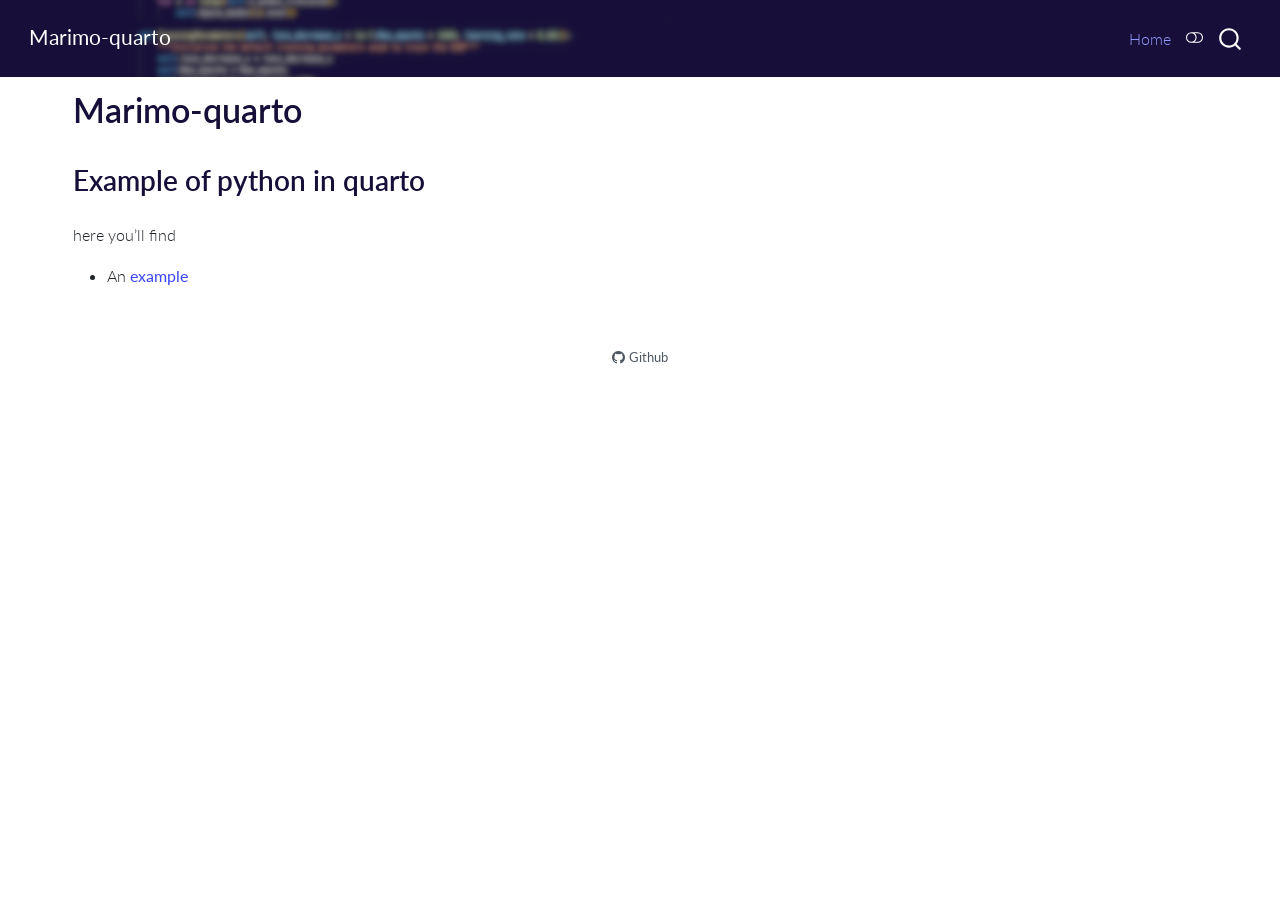
==== index.html @ b07871d0 "Built site for gh-pages" ====
<!DOCTYPE html>
<html xmlns="http://www.w3.org/1999/xhtml" lang="en" xml:lang="en"><head>

<meta charset="utf-8">
<meta name="generator" content="quarto-1.9.36">

<meta name="viewport" content="width=device-width, initial-scale=1.0, user-scalable=yes">


<title>Marimo-quarto</title>
<style>
/* Default styles provided by pandoc.
** See https://pandoc.org/MANUAL.html#variables-for-html for config info.
*/
code{white-space: pre-wrap;}
span.smallcaps{font-variant: small-caps;}
div.columns{display: flex; gap: min(4vw, 1.5em);}
div.column{flex: auto; overflow-x: auto;}
div.hanging-indent{margin-left: 1.5em; text-indent: -1.5em;}
ul.task-list{list-style: none;}
ul.task-list li input[type="checkbox"] {
  width: 0.8em;
  margin: 0 0.8em 0.2em -1em; /* quarto-specific, see https://github.com/quarto-dev/quarto-cli/issues/4556 */ 
  vertical-align: middle;
}
</style>


<script src="site_libs/quarto-nav/quarto-nav.js"></script>
<script src="site_libs/quarto-nav/headroom.min.js"></script>
<script src="site_libs/clipboard/clipboard.min.js"></script>
<script src="site_libs/quarto-search/autocomplete.umd.js"></script>
<script src="site_libs/quarto-search/fuse.min.js"></script>
<script src="site_libs/quarto-search/quarto-search.js"></script>
<meta name="quarto:offset" content="./">
<link href="./avatar.jpg" rel="icon" type="image/jpeg">
<script src="site_libs/quarto-html/quarto.js" type="module"></script>
<script src="site_libs/quarto-html/tabsets/tabsets.js" type="module"></script>
<script src="site_libs/quarto-html/popper.min.js"></script>
<script src="site_libs/quarto-html/tippy.umd.min.js"></script>
<link href="site_libs/quarto-html/tippy.css" rel="stylesheet">
<link href="site_libs/quarto-html/quarto-syntax-highlighting-845c23b38eaddc0f92fda52bfe77a8c8.css" rel="stylesheet" class="quarto-color-scheme" id="quarto-text-highlighting-styles">
<link href="site_libs/quarto-html/quarto-syntax-highlighting-dark-f418161beb48e0141c760e455f12af2c.css" rel="stylesheet" class="quarto-color-scheme quarto-color-alternate" id="quarto-text-highlighting-styles">
<link href="site_libs/quarto-html/quarto-syntax-highlighting-845c23b38eaddc0f92fda52bfe77a8c8.css" rel="stylesheet" class="quarto-color-scheme-extra" id="quarto-text-highlighting-styles">
<script src="site_libs/bootstrap/bootstrap.min.js"></script>
<link href="site_libs/bootstrap/bootstrap-icons.css" rel="stylesheet">
<link href="site_libs/bootstrap/bootstrap-b2cf4f1b6a3353290bc41d07b6e8951a.min.css" rel="stylesheet" append-hash="true" class="quarto-color-scheme" id="quarto-bootstrap" data-mode="light">
<link href="site_libs/bootstrap/bootstrap-dark-81d19ff853a390d6dc60d216c344fd90.min.css" rel="stylesheet" append-hash="true" class="quarto-color-scheme quarto-color-alternate" id="quarto-bootstrap" data-mode="dark">
<link href="site_libs/bootstrap/bootstrap-b2cf4f1b6a3353290bc41d07b6e8951a.min.css" rel="stylesheet" append-hash="true" class="quarto-color-scheme-extra" id="quarto-bootstrap" data-mode="light">
<script id="quarto-search-options" type="application/json">{
  "location": "navbar",
  "copy-button": false,
  "collapse-after": 3,
  "panel-placement": "end",
  "type": "overlay",
  "limit": 50,
  "keyboard-shortcut": [
    "f",
    "/",
    "s"
  ],
  "show-item-context": false,
  "language": {
    "search-no-results-text": "No results",
    "search-matching-documents-text": "matching documents",
    "search-copy-link-title": "Copy link to search",
    "search-hide-matches-text": "Hide additional matches",
    "search-more-match-text": "more match in this document",
    "search-more-matches-text": "more matches in this document",
    "search-clear-button-title": "Clear",
    "search-text-placeholder": "",
    "search-detached-cancel-button-title": "Cancel",
    "search-submit-button-title": "Submit",
    "search-label": "Search"
  }
}</script>


<link rel="stylesheet" href="styles.css">
<meta property="og:title" content="Marimo-quarto">
<meta property="og:description" content="Marimo quarto test">
<meta property="og:image" content="avatar.jpg">
<meta property="og:site_name" content="Marimo-quarto">
</head>

<body class="nav-fixed quarto-light"><script id="quarto-html-before-body" type="application/javascript">
    const toggleBodyColorMode = (bsSheetEl) => {
      const mode = bsSheetEl.getAttribute("data-mode");
      const bodyEl = window.document.querySelector("body");
      if (mode === "dark") {
        bodyEl.classList.add("quarto-dark");
        bodyEl.classList.remove("quarto-light");
      } else {
        bodyEl.classList.add("quarto-light");
        bodyEl.classList.remove("quarto-dark");
      }
    }
    const toggleBodyColorPrimary = () => {
      const bsSheetEl = window.document.querySelector("link#quarto-bootstrap:not([rel=disabled-stylesheet])");
      if (bsSheetEl) {
        toggleBodyColorMode(bsSheetEl);
      }
    }
    const setColorSchemeToggle = (alternate) => {
      const toggles = window.document.querySelectorAll('.quarto-color-scheme-toggle');
      for (let i=0; i < toggles.length; i++) {
        const toggle = toggles[i];
        if (toggle) {
          if (alternate) {
            toggle.classList.add("alternate");
          } else {
            toggle.classList.remove("alternate");
          }
        }
      }
    };
    const toggleColorMode = (alternate) => {
      // Switch the stylesheets
      const primaryStylesheets = window.document.querySelectorAll('link.quarto-color-scheme:not(.quarto-color-alternate)');
      const alternateStylesheets = window.document.querySelectorAll('link.quarto-color-scheme.quarto-color-alternate');
      manageTransitions('#quarto-margin-sidebar .nav-link', false);
      if (alternate) {
        // note: dark is layered on light, we don't disable primary!
        enableStylesheet(alternateStylesheets);
        for (const sheetNode of alternateStylesheets) {
          if (sheetNode.id === "quarto-bootstrap") {
            toggleBodyColorMode(sheetNode);
          }
        }
      } else {
        disableStylesheet(alternateStylesheets);
        enableStylesheet(primaryStylesheets)
        toggleBodyColorPrimary();
      }
      manageTransitions('#quarto-margin-sidebar .nav-link', true);
      // Switch the toggles
      setColorSchemeToggle(alternate)
      // Hack to workaround the fact that safari doesn't
      // properly recolor the scrollbar when toggling (#1455)
      if (navigator.userAgent.indexOf('Safari') > 0 && navigator.userAgent.indexOf('Chrome') == -1) {
        manageTransitions("body", false);
        window.scrollTo(0, 1);
        setTimeout(() => {
          window.scrollTo(0, 0);
          manageTransitions("body", true);
        }, 40);
      }
    }
    const disableStylesheet = (stylesheets) => {
      for (let i=0; i < stylesheets.length; i++) {
        const stylesheet = stylesheets[i];
        stylesheet.rel = 'disabled-stylesheet';
      }
    }
    const enableStylesheet = (stylesheets) => {
      for (let i=0; i < stylesheets.length; i++) {
        const stylesheet = stylesheets[i];
        if(stylesheet.rel !== 'stylesheet') { // for Chrome, which will still FOUC without this check
          stylesheet.rel = 'stylesheet';
        }
      }
    }
    const manageTransitions = (selector, allowTransitions) => {
      const els = window.document.querySelectorAll(selector);
      for (let i=0; i < els.length; i++) {
        const el = els[i];
        if (allowTransitions) {
          el.classList.remove('notransition');
        } else {
          el.classList.add('notransition');
        }
      }
    }
    const isFileUrl = () => {
      return window.location.protocol === 'file:';
    }
    const hasAlternateSentinel = () => {
      let styleSentinel = getColorSchemeSentinel();
      if (styleSentinel !== null) {
        return styleSentinel === "alternate";
      } else {
        return false;
      }
    }
    const setStyleSentinel = (alternate) => {
      const value = alternate ? "alternate" : "default";
      if (!isFileUrl()) {
        window.localStorage.setItem("quarto-color-scheme", value);
      } else {
        localAlternateSentinel = value;
      }
    }
    const getColorSchemeSentinel = () => {
      if (!isFileUrl()) {
        const storageValue = window.localStorage.getItem("quarto-color-scheme");
        return storageValue != null ? storageValue : localAlternateSentinel;
      } else {
        return localAlternateSentinel;
      }
    }
    const toggleGiscusIfUsed = (isAlternate, darkModeDefault) => {
      const baseTheme = document.querySelector('#giscus-base-theme')?.value ?? 'light';
      const alternateTheme = document.querySelector('#giscus-alt-theme')?.value ?? 'dark';
      let newTheme = '';
      if(authorPrefersDark) {
        newTheme = isAlternate ? baseTheme : alternateTheme;
      } else {
        newTheme = isAlternate ? alternateTheme : baseTheme;
      }
      const changeGiscusTheme = () => {
        // From: https://github.com/giscus/giscus/issues/336
        const sendMessage = (message) => {
          const iframe = document.querySelector('iframe.giscus-frame');
          if (!iframe) return;
          iframe.contentWindow.postMessage({ giscus: message }, 'https://giscus.app');
        }
        sendMessage({
          setConfig: {
            theme: newTheme
          }
        });
      }
      const isGiscussLoaded = window.document.querySelector('iframe.giscus-frame') !== null;
      if (isGiscussLoaded) {
        changeGiscusTheme();
      }
    };
    const authorPrefersDark = false;
    const darkModeDefault = authorPrefersDark;
      document.querySelector('link#quarto-text-highlighting-styles.quarto-color-scheme-extra').rel = 'disabled-stylesheet';
      document.querySelector('link#quarto-bootstrap.quarto-color-scheme-extra').rel = 'disabled-stylesheet';
    let localAlternateSentinel = darkModeDefault ? 'alternate' : 'default';
    // Dark / light mode switch
    window.quartoToggleColorScheme = () => {
      // Read the current dark / light value
      let toAlternate = !hasAlternateSentinel();
      toggleColorMode(toAlternate);
      setStyleSentinel(toAlternate);
      toggleGiscusIfUsed(toAlternate, darkModeDefault);
      window.dispatchEvent(new Event('resize'));
    };
    // Switch to dark mode if need be
    if (hasAlternateSentinel()) {
      toggleColorMode(true);
    } else {
      toggleColorMode(false);
    }
  </script>

<div id="quarto-search-results"></div>
  <header id="quarto-header" class="headroom fixed-top">
    <nav class="navbar navbar-expand-lg " data-bs-theme="dark">
      <div class="navbar-container container-fluid">
      <div class="navbar-brand-container mx-auto">
    <a class="navbar-brand" href="./index.html">
    <span class="navbar-title">Marimo-quarto</span>
    </a>
  </div>
            <div id="quarto-search" class="" title="Search"></div>
          <button class="navbar-toggler" type="button" data-bs-toggle="collapse" data-bs-target="#navbarCollapse" aria-controls="navbarCollapse" role="menu" aria-expanded="false" aria-label="Toggle navigation" onclick="if (window.quartoToggleHeadroom) { window.quartoToggleHeadroom(); }">
  <span class="navbar-toggler-icon"></span>
</button>
          <div class="collapse navbar-collapse" id="navbarCollapse">
            <ul class="navbar-nav navbar-nav-scroll ms-auto">
  <li class="nav-item">
    <a class="nav-link active" href="./index.html" aria-current="page"> 
<span class="menu-text">Home</span></a>
  </li>  
</ul>
          </div> <!-- /navcollapse -->
            <div class="quarto-navbar-tools">
  <a href="" class="quarto-color-scheme-toggle quarto-navigation-tool  px-1" onclick="window.quartoToggleColorScheme(); return false;" title="Toggle dark mode"><i class="bi"></i></a>
</div>
      </div> <!-- /container-fluid -->
    </nav>
</header>
<!-- content -->
<div id="quarto-content" class="quarto-container page-columns page-rows-contents page-layout-full page-navbar">
<!-- sidebar -->
<!-- margin-sidebar -->
    
<!-- main -->
<div class="quarto-about-marquee column-page">
  <div class="about-image-container">
  </div>
  <div class="about-contents">
    <header id="title-block-header" class="quarto-title-block default">
<div class="quarto-title">
<h1 class="title">Marimo-quarto</h1>
</div>
<div class="quarto-title-meta column-page">
  </div>
</header> <main class="content column-page" id="quarto-document-content">

<section id="example-of-python-in-quarto" class="level2">
<h2 data-anchor-id="example-of-python-in-quarto">Example of python in quarto</h2>
<p>here you’ll find</p>
<ul>
<li>An <a href="./salaries.html">example</a></li>
</ul>


</section>
<a onclick="window.scrollTo(0, 0); return false;" role="button" id="quarto-back-to-top"><i class="bi bi-arrow-up"></i> Back to top</a></main> 
    <div class="about-footer"><div class="about-links">
  <a href="https://github.com/AlexandreDabySeesaram/marimo-quarto" class="about-link" rel="" target="">
    <i class="bi bi-github"></i>
     <span class="about-link-text">Github</span>
  </a>
</div>
</div>
  </div>
</div>
 <!-- /main -->
<script id="quarto-html-after-body" type="application/javascript">
  window.document.addEventListener("DOMContentLoaded", function (event) {
    // Ensure there is a toggle, if there isn't float one in the top right
    if (window.document.querySelector('.quarto-color-scheme-toggle') === null) {
      const a = window.document.createElement('a');
      a.classList.add('top-right');
      a.classList.add('quarto-color-scheme-toggle');
      a.href = "";
      a.onclick = function() { try { window.quartoToggleColorScheme(); } catch {} return false; };
      const i = window.document.createElement("i");
      i.classList.add('bi');
      a.appendChild(i);
      window.document.body.appendChild(a);
    }
    setColorSchemeToggle(hasAlternateSentinel())
    const isCodeAnnotation = (el) => {
      for (const clz of el.classList) {
        if (clz.startsWith('code-annotation-')) {                     
          return true;
        }
      }
      return false;
    }
    const onCopySuccess = function(e) {
      // button target
      const button = e.trigger;
      // don't keep focus
      button.blur();
      // flash "checked"
      button.classList.add('code-copy-button-checked');
      var currentTitle = button.getAttribute("title");
      button.setAttribute("title", "Copied!");
      let tooltip;
      if (window.bootstrap) {
        button.setAttribute("data-bs-toggle", "tooltip");
        button.setAttribute("data-bs-placement", "left");
        button.setAttribute("data-bs-title", "Copied!");
        tooltip = new bootstrap.Tooltip(button, 
          { trigger: "manual", 
            customClass: "code-copy-button-tooltip",
            offset: [0, -8]});
        tooltip.show();    
      }
      setTimeout(function() {
        if (tooltip) {
          tooltip.hide();
          button.removeAttribute("data-bs-title");
          button.removeAttribute("data-bs-toggle");
          button.removeAttribute("data-bs-placement");
        }
        button.setAttribute("title", currentTitle);
        button.classList.remove('code-copy-button-checked');
      }, 1000);
      // clear code selection
      e.clearSelection();
    }
    const getTextToCopy = function(trigger) {
      const outerScaffold = trigger.parentElement.cloneNode(true);
      const codeEl = outerScaffold.querySelector('code');
      for (const childEl of codeEl.children) {
        if (isCodeAnnotation(childEl)) {
          childEl.remove();
        }
      }
      return codeEl.innerText;
    }
    const clipboard = new window.ClipboardJS('.code-copy-button:not([data-in-quarto-modal])', {
      text: getTextToCopy
    });
    clipboard.on('success', onCopySuccess);
    if (window.document.getElementById('quarto-embedded-source-code-modal')) {
      const clipboardModal = new window.ClipboardJS('.code-copy-button[data-in-quarto-modal]', {
        text: getTextToCopy,
        container: window.document.getElementById('quarto-embedded-source-code-modal')
      });
      clipboardModal.on('success', onCopySuccess);
    }
      var localhostRegex = new RegExp(/^(?:http|https):\/\/localhost\:?[0-9]*\//);
      var mailtoRegex = new RegExp(/^mailto:/);
        var filterRegex = new RegExp('/' + window.location.host + '/');
      var isInternal = (href) => {
          return filterRegex.test(href) || localhostRegex.test(href) || mailtoRegex.test(href);
      }
      // Inspect non-navigation links and adorn them if external
     var links = window.document.querySelectorAll('a[href]:not(.nav-link):not(.navbar-brand):not(.toc-action):not(.sidebar-link):not(.sidebar-item-toggle):not(.pagination-link):not(.no-external):not([aria-hidden]):not(.dropdown-item):not(.quarto-navigation-tool):not(.about-link)');
      for (var i=0; i<links.length; i++) {
        const link = links[i];
        if (!isInternal(link.href)) {
          // undo the damage that might have been done by quarto-nav.js in the case of
          // links that we want to consider external
          if (link.dataset.originalHref !== undefined) {
            link.href = link.dataset.originalHref;
          }
        }
      }
    function tippyHover(el, contentFn, onTriggerFn, onUntriggerFn) {
      const config = {
        allowHTML: true,
        maxWidth: 500,
        delay: 100,
        arrow: false,
        appendTo: function(el) {
            return el.parentElement;
        },
        interactive: true,
        interactiveBorder: 10,
        theme: 'quarto',
        placement: 'bottom-start',
      };
      if (contentFn) {
        config.content = contentFn;
      }
      if (onTriggerFn) {
        config.onTrigger = onTriggerFn;
      }
      if (onUntriggerFn) {
        config.onUntrigger = onUntriggerFn;
      }
      window.tippy(el, config); 
    }
    const noterefs = window.document.querySelectorAll('a[role="doc-noteref"]');
    for (var i=0; i<noterefs.length; i++) {
      const ref = noterefs[i];
      tippyHover(ref, function() {
        // use id or data attribute instead here
        let href = ref.getAttribute('data-footnote-href') || ref.getAttribute('href');
        try { href = new URL(href).hash; } catch {}
        const id = href.replace(/^#\/?/, "");
        const note = window.document.getElementById(id);
        if (note) {
          return note.innerHTML;
        } else {
          return "";
        }
      });
    }
    const xrefs = window.document.querySelectorAll('a.quarto-xref');
    const processXRef = (id, note) => {
      // Strip column container classes
      const stripColumnClz = (el) => {
        el.classList.remove("page-full", "page-columns");
        if (el.children) {
          for (const child of el.children) {
            stripColumnClz(child);
          }
        }
      }
      stripColumnClz(note)
      if (id === null || id.startsWith('sec-')) {
        // Special case sections, only their first couple elements
        const container = document.createElement("div");
        if (note.children && note.children.length > 2) {
          container.appendChild(note.children[0].cloneNode(true));
          for (let i = 1; i < note.children.length; i++) {
            const child = note.children[i];
            if (child.tagName === "P" && child.innerText === "") {
              continue;
            } else {
              container.appendChild(child.cloneNode(true));
              break;
            }
          }
          if (window.Quarto?.typesetMath) {
            window.Quarto.typesetMath(container);
          }
          return container.innerHTML
        } else {
          if (window.Quarto?.typesetMath) {
            window.Quarto.typesetMath(note);
          }
          return note.innerHTML;
        }
      } else {
        // Remove any anchor links if they are present
        const anchorLink = note.querySelector('a.anchorjs-link');
        if (anchorLink) {
          anchorLink.remove();
        }
        if (window.Quarto?.typesetMath) {
          window.Quarto.typesetMath(note);
        }
        if (note.classList.contains("callout")) {
          return note.outerHTML;
        } else {
          return note.innerHTML;
        }
      }
    }
    for (var i=0; i<xrefs.length; i++) {
      const xref = xrefs[i];
      tippyHover(xref, undefined, function(instance) {
        instance.disable();
        let url = xref.getAttribute('href');
        let hash = undefined; 
        if (url.startsWith('#')) {
          hash = url;
        } else {
          try { hash = new URL(url).hash; } catch {}
        }
        if (hash) {
          const id = hash.replace(/^#\/?/, "");
          const note = window.document.getElementById(id);
          if (note !== null) {
            try {
              const html = processXRef(id, note.cloneNode(true));
              instance.setContent(html);
            } finally {
              instance.enable();
              instance.show();
            }
          } else {
            // See if we can fetch this
            fetch(url.split('#')[0])
            .then(res => res.text())
            .then(html => {
              const parser = new DOMParser();
              const htmlDoc = parser.parseFromString(html, "text/html");
              const note = htmlDoc.getElementById(id);
              if (note !== null) {
                const html = processXRef(id, note);
                instance.setContent(html);
              } 
            }).finally(() => {
              instance.enable();
              instance.show();
            });
          }
        } else {
          // See if we can fetch a full url (with no hash to target)
          // This is a special case and we should probably do some content thinning / targeting
          fetch(url)
          .then(res => res.text())
          .then(html => {
            const parser = new DOMParser();
            const htmlDoc = parser.parseFromString(html, "text/html");
            const note = htmlDoc.querySelector('main.content');
            if (note !== null) {
              // This should only happen for chapter cross references
              // (since there is no id in the URL)
              // remove the first header
              if (note.children.length > 0 && note.children[0].tagName === "HEADER") {
                note.children[0].remove();
              }
              const html = processXRef(null, note);
              instance.setContent(html);
            } 
          }).finally(() => {
            instance.enable();
            instance.show();
          });
        }
      }, function(instance) {
      });
    }
        let selectedAnnoteEl;
        const selectorForAnnotation = ( cell, annotation) => {
          let cellAttr = 'data-code-cell="' + cell + '"';
          let lineAttr = 'data-code-annotation="' +  annotation + '"';
          const selector = 'span[' + cellAttr + '][' + lineAttr + ']';
          return selector;
        }
        const selectCodeLines = (annoteEl) => {
          const doc = window.document;
          const targetCell = annoteEl.getAttribute("data-target-cell");
          const targetAnnotation = annoteEl.getAttribute("data-target-annotation");
          const annoteSpan = window.document.querySelector(selectorForAnnotation(targetCell, targetAnnotation));
          const lines = annoteSpan.getAttribute("data-code-lines").split(",");
          const lineIds = lines.map((line) => {
            return targetCell + "-" + line;
          })
          let top = null;
          let height = null;
          let parent = null;
          if (lineIds.length > 0) {
              //compute the position of the single el (top and bottom and make a div)
              const el = window.document.getElementById(lineIds[0]);
              top = el.offsetTop;
              height = el.offsetHeight;
              parent = el.parentElement.parentElement;
            if (lineIds.length > 1) {
              const lastEl = window.document.getElementById(lineIds[lineIds.length - 1]);
              const bottom = lastEl.offsetTop + lastEl.offsetHeight;
              height = bottom - top;
            }
            if (top !== null && height !== null && parent !== null) {
              // cook up a div (if necessary) and position it 
              let div = window.document.getElementById("code-annotation-line-highlight");
              if (div === null) {
                div = window.document.createElement("div");
                div.setAttribute("id", "code-annotation-line-highlight");
                div.style.position = 'absolute';
                parent.appendChild(div);
              }
              div.style.top = top - 2 + "px";
              div.style.height = height + 4 + "px";
              div.style.left = 0;
              let gutterDiv = window.document.getElementById("code-annotation-line-highlight-gutter");
              if (gutterDiv === null) {
                gutterDiv = window.document.createElement("div");
                gutterDiv.setAttribute("id", "code-annotation-line-highlight-gutter");
                gutterDiv.style.position = 'absolute';
                const codeCell = window.document.getElementById(targetCell);
                const gutter = codeCell.querySelector('.code-annotation-gutter');
                gutter.appendChild(gutterDiv);
              }
              gutterDiv.style.top = top - 2 + "px";
              gutterDiv.style.height = height + 4 + "px";
            }
            selectedAnnoteEl = annoteEl;
          }
        };
        const unselectCodeLines = () => {
          const elementsIds = ["code-annotation-line-highlight", "code-annotation-line-highlight-gutter"];
          elementsIds.forEach((elId) => {
            const div = window.document.getElementById(elId);
            if (div) {
              div.remove();
            }
          });
          selectedAnnoteEl = undefined;
        };
          // Handle positioning of the toggle
      window.addEventListener(
        "resize",
        throttle(() => {
          elRect = undefined;
          if (selectedAnnoteEl) {
            selectCodeLines(selectedAnnoteEl);
          }
        }, 10)
      );
      function throttle(fn, ms) {
      let throttle = false;
      let timer;
        return (...args) => {
          if(!throttle) { // first call gets through
              fn.apply(this, args);
              throttle = true;
          } else { // all the others get throttled
              if(timer) clearTimeout(timer); // cancel #2
              timer = setTimeout(() => {
                fn.apply(this, args);
                timer = throttle = false;
              }, ms);
          }
        };
      }
        // Attach click handler to the DT
        const annoteDls = window.document.querySelectorAll('dt[data-target-cell]');
        for (const annoteDlNode of annoteDls) {
          annoteDlNode.addEventListener('click', (event) => {
            const clickedEl = event.target;
            if (clickedEl !== selectedAnnoteEl) {
              unselectCodeLines();
              const activeEl = window.document.querySelector('dt[data-target-cell].code-annotation-active');
              if (activeEl) {
                activeEl.classList.remove('code-annotation-active');
              }
              selectCodeLines(clickedEl);
              clickedEl.classList.add('code-annotation-active');
            } else {
              // Unselect the line
              unselectCodeLines();
              clickedEl.classList.remove('code-annotation-active');
            }
          });
        }
    const findCites = (el) => {
      const parentEl = el.parentElement;
      if (parentEl) {
        const cites = parentEl.dataset.cites;
        if (cites) {
          return {
            el,
            cites: cites.split(' ')
          };
        } else {
          return findCites(el.parentElement)
        }
      } else {
        return undefined;
      }
    };
    var bibliorefs = window.document.querySelectorAll('a[role="doc-biblioref"]');
    for (var i=0; i<bibliorefs.length; i++) {
      const ref = bibliorefs[i];
      const citeInfo = findCites(ref);
      if (citeInfo) {
        tippyHover(citeInfo.el, function() {
          var popup = window.document.createElement('div');
          citeInfo.cites.forEach(function(cite) {
            var citeDiv = window.document.createElement('div');
            citeDiv.classList.add('hanging-indent');
            citeDiv.classList.add('csl-entry');
            var biblioDiv = window.document.getElementById('ref-' + cite);
            if (biblioDiv) {
              citeDiv.innerHTML = biblioDiv.innerHTML;
            }
            popup.appendChild(citeDiv);
          });
          return popup.innerHTML;
        });
      }
    }
  });
  </script>
</div> <!-- /content -->




</body></html>
---- site_libs/quarto-html/tippy.css ----
.tippy-box[data-animation=fade][data-state=hidden]{opacity:0}[data-tippy-root]{max-width:calc(100vw - 10px)}.tippy-box{position:relative;background-color:#333;color:#fff;border-radius:4px;font-size:14px;line-height:1.4;white-space:normal;outline:0;transition-property:transform,visibility,opacity}.tippy-box[data-placement^=top]>.tippy-arrow{bottom:0}.tippy-box[data-placement^=top]>.tippy-arrow:before{bottom:-7px;left:0;border-width:8px 8px 0;border-top-color:initial;transform-origin:center top}.tippy-box[data-placement^=bottom]>.tippy-arrow{top:0}.tippy-box[data-placement^=bottom]>.tippy-arrow:before{top:-7px;left:0;border-width:0 8px 8px;border-bottom-color:initial;transform-origin:center bottom}.tippy-box[data-placement^=left]>.tippy-arrow{right:0}.tippy-box[data-placement^=left]>.tippy-arrow:before{border-width:8px 0 8px 8px;border-left-color:initial;right:-7px;transform-origin:center left}.tippy-box[data-placement^=right]>.tippy-arrow{left:0}.tippy-box[data-placement^=right]>.tippy-arrow:before{left:-7px;border-width:8px 8px 8px 0;border-right-color:initial;transform-origin:center right}.tippy-box[data-inertia][data-state=visible]{transition-timing-function:cubic-bezier(.54,1.5,.38,1.11)}.tippy-arrow{width:16px;height:16px;color:#333}.tippy-arrow:before{content:"";position:absolute;border-color:transparent;border-style:solid}.tippy-content{position:relative;padding:5px 9px;z-index:1}
---- site_libs/quarto-html/quarto-syntax-highlighting-845c23b38eaddc0f92fda52bfe77a8c8.css ----
/* quarto syntax highlight colors */
:root {
  --quarto-hl-ot-color: #003B4F;
  --quarto-hl-at-color: #657422;
  --quarto-hl-ss-color: #20794D;
  --quarto-hl-an-color: #5E5E5E;
  --quarto-hl-fu-color: #4758AB;
  --quarto-hl-st-color: #20794D;
  --quarto-hl-cf-color: #003B4F;
  --quarto-hl-op-color: #5E5E5E;
  --quarto-hl-er-color: #AD0000;
  --quarto-hl-bn-color: #AD0000;
  --quarto-hl-al-color: #AD0000;
  --quarto-hl-va-color: #111111;
  --quarto-hl-bu-color: inherit;
  --quarto-hl-ex-color: inherit;
  --quarto-hl-pp-color: #AD0000;
  --quarto-hl-in-color: #5E5E5E;
  --quarto-hl-vs-color: #20794D;
  --quarto-hl-wa-color: #5E5E5E;
  --quarto-hl-do-color: #5E5E5E;
  --quarto-hl-im-color: #00769E;
  --quarto-hl-ch-color: #20794D;
  --quarto-hl-dt-color: #AD0000;
  --quarto-hl-fl-color: #AD0000;
  --quarto-hl-co-color: #5E5E5E;
  --quarto-hl-cv-color: #5E5E5E;
  --quarto-hl-cn-color: #8f5902;
  --quarto-hl-sc-color: #5E5E5E;
  --quarto-hl-dv-color: #AD0000;
  --quarto-hl-kw-color: #003B4F;
}

/* other quarto variables */
:root {
  --quarto-font-monospace: SFMono-Regular, Menlo, Monaco, Consolas, "Liberation Mono", "Courier New", monospace;
}

/* syntax highlight based on Pandoc's rules */
pre > code.sourceCode > span {
  color: #003B4F;
}

code.sourceCode > span {
  color: #003B4F;
}

div.sourceCode,
div.sourceCode pre.sourceCode {
  color: #003B4F;
}

/* Normal */
code span {
  color: #003B4F;
}

/* Alert */
code span.al {
  color: #AD0000;
  font-style: inherit;
}

/* Annotation */
code span.an {
  color: #5E5E5E;
  font-style: inherit;
}

/* Attribute */
code span.at {
  color: #657422;
  font-style: inherit;
}

/* BaseN */
code span.bn {
  color: #AD0000;
  font-style: inherit;
}

/* BuiltIn */
code span.bu {
  font-style: inherit;
}

/* ControlFlow */
code span.cf {
  color: #003B4F;
  font-weight: bold;
  font-style: inherit;
}

/* Char */
code span.ch {
  color: #20794D;
  font-style: inherit;
}

/* Constant */
code span.cn {
  color: #8f5902;
  font-style: inherit;
}

/* Comment */
code span.co {
  color: #5E5E5E;
  font-style: inherit;
}

/* CommentVar */
code span.cv {
  color: #5E5E5E;
  font-style: italic;
}

/* Documentation */
code span.do {
  color: #5E5E5E;
  font-style: italic;
}

/* DataType */
code span.dt {
  color: #AD0000;
  font-style: inherit;
}

/* DecVal */
code span.dv {
  color: #AD0000;
  font-style: inherit;
}

/* Error */
code span.er {
  color: #AD0000;
  font-style: inherit;
}

/* Extension */
code span.ex {
  font-style: inherit;
}

/* Float */
code span.fl {
  color: #AD0000;
  font-style: inherit;
}

/* Function */
code span.fu {
  color: #4758AB;
  font-style: inherit;
}

/* Import */
code span.im {
  color: #00769E;
  font-style: inherit;
}

/* Information */
code span.in {
  color: #5E5E5E;
  font-style: inherit;
}

/* Keyword */
code span.kw {
  color: #003B4F;
  font-weight: bold;
  font-style: inherit;
}

/* Operator */
code span.op {
  color: #5E5E5E;
  font-style: inherit;
}

/* Other */
code span.ot {
  color: #003B4F;
  font-style: inherit;
}

/* Preprocessor */
code span.pp {
  color: #AD0000;
  font-style: inherit;
}

/* SpecialChar */
code span.sc {
  color: #5E5E5E;
  font-style: inherit;
}

/* SpecialString */
code span.ss {
  color: #20794D;
  font-style: inherit;
}

/* String */
code span.st {
  color: #20794D;
  font-style: inherit;
}

/* Variable */
code span.va {
  color: #111111;
  font-style: inherit;
}

/* VerbatimString */
code span.vs {
  color: #20794D;
  font-style: inherit;
}

/* Warning */
code span.wa {
  color: #5E5E5E;
  font-style: italic;
}

.prevent-inlining {
  content: "</";
}

/*# sourceMappingURL=ac89f0bb514bba72461919f78549e31c.css.map */
---- site_libs/quarto-html/quarto-syntax-highlighting-dark-f418161beb48e0141c760e455f12af2c.css ----
/* quarto syntax highlight colors */
:root {
  --quarto-hl-al-color: #f07178;
  --quarto-hl-an-color: #d4d0ab;
  --quarto-hl-at-color: #00e0e0;
  --quarto-hl-bn-color: #d4d0ab;
  --quarto-hl-bu-color: #abe338;
  --quarto-hl-ch-color: #abe338;
  --quarto-hl-co-color: #f8f8f2;
  --quarto-hl-cv-color: #ffd700;
  --quarto-hl-cn-color: #ffd700;
  --quarto-hl-cf-color: #ffa07a;
  --quarto-hl-dt-color: #ffa07a;
  --quarto-hl-dv-color: #d4d0ab;
  --quarto-hl-do-color: #f8f8f2;
  --quarto-hl-er-color: #f07178;
  --quarto-hl-ex-color: #00e0e0;
  --quarto-hl-fl-color: #d4d0ab;
  --quarto-hl-fu-color: #ffa07a;
  --quarto-hl-im-color: #abe338;
  --quarto-hl-in-color: #d4d0ab;
  --quarto-hl-kw-color: #ffa07a;
  --quarto-hl-op-color: #ffa07a;
  --quarto-hl-ot-color: #00e0e0;
  --quarto-hl-pp-color: #dcc6e0;
  --quarto-hl-re-color: #00e0e0;
  --quarto-hl-sc-color: #abe338;
  --quarto-hl-ss-color: #abe338;
  --quarto-hl-st-color: #abe338;
  --quarto-hl-va-color: #00e0e0;
  --quarto-hl-vs-color: #abe338;
  --quarto-hl-wa-color: #dcc6e0;
}

/* other quarto variables */
:root {
  --quarto-font-monospace: SFMono-Regular, Menlo, Monaco, Consolas, "Liberation Mono", "Courier New", monospace;
}

/* syntax highlight based on Pandoc's rules */
pre > code.sourceCode > span {
  color: #f8f8f2;
}

code.sourceCode > span {
  color: #f8f8f2;
}

div.sourceCode,
div.sourceCode pre.sourceCode {
  color: #f8f8f2;
}

/* Normal */
code span {
  color: #f8f8f2;
}

/* Alert */
code span.al {
  color: #f07178;
}

/* Annotation */
code span.an {
  color: #d4d0ab;
}

/* Attribute */
code span.at {
  color: #00e0e0;
}

/* BaseN */
code span.bn {
  color: #d4d0ab;
}

/* BuiltIn */
code span.bu {
  color: #abe338;
}

/* ControlFlow */
code span.cf {
  font-weight: bold;
  color: #ffa07a;
}

/* Char */
code span.ch {
  color: #abe338;
}

/* Constant */
code span.cn {
  color: #ffd700;
}

/* Comment */
code span.co {
  font-style: italic;
  color: #f8f8f2;
}

/* CommentVar */
code span.cv {
  color: #ffd700;
}

/* Documentation */
code span.do {
  color: #f8f8f2;
}

/* DataType */
code span.dt {
  color: #ffa07a;
}

/* DecVal */
code span.dv {
  color: #d4d0ab;
}

/* Error */
code span.er {
  color: #f07178;
  text-decoration: underline;
}

/* Extension */
code span.ex {
  font-weight: bold;
  color: #00e0e0;
}

/* Float */
code span.fl {
  color: #d4d0ab;
}

/* Function */
code span.fu {
  color: #ffa07a;
}

/* Import */
code span.im {
  color: #abe338;
}

/* Information */
code span.in {
  color: #d4d0ab;
}

/* Keyword */
code span.kw {
  font-weight: bold;
  color: #ffa07a;
}

/* Operator */
code span.op {
  color: #ffa07a;
}

/* Other */
code span.ot {
  color: #00e0e0;
}

/* Preprocessor */
code span.pp {
  color: #dcc6e0;
}

/* RegionMarker */
code span.re {
  background-color: #f8f8f2;
  color: #00e0e0;
}

/* SpecialChar */
code span.sc {
  color: #abe338;
}

/* SpecialString */
code span.ss {
  color: #abe338;
}

/* String */
code span.st {
  color: #abe338;
}

/* Variable */
code span.va {
  color: #00e0e0;
}

/* VerbatimString */
code span.vs {
  color: #abe338;
}

/* Warning */
code span.wa {
  color: #dcc6e0;
}

.prevent-inlining {
  content: "</";
}

/*# sourceMappingURL=378c2a0cc31455d06730fbe37c8f3789.css.map */
---- site_libs/quarto-html/quarto-syntax-highlighting-845c23b38eaddc0f92fda52bfe77a8c8.css ----
/* quarto syntax highlight colors */
:root {
  --quarto-hl-ot-color: #003B4F;
  --quarto-hl-at-color: #657422;
  --quarto-hl-ss-color: #20794D;
  --quarto-hl-an-color: #5E5E5E;
  --quarto-hl-fu-color: #4758AB;
  --quarto-hl-st-color: #20794D;
  --quarto-hl-cf-color: #003B4F;
  --quarto-hl-op-color: #5E5E5E;
  --quarto-hl-er-color: #AD0000;
  --quarto-hl-bn-color: #AD0000;
  --quarto-hl-al-color: #AD0000;
  --quarto-hl-va-color: #111111;
  --quarto-hl-bu-color: inherit;
  --quarto-hl-ex-color: inherit;
  --quarto-hl-pp-color: #AD0000;
  --quarto-hl-in-color: #5E5E5E;
  --quarto-hl-vs-color: #20794D;
  --quarto-hl-wa-color: #5E5E5E;
  --quarto-hl-do-color: #5E5E5E;
  --quarto-hl-im-color: #00769E;
  --quarto-hl-ch-color: #20794D;
  --quarto-hl-dt-color: #AD0000;
  --quarto-hl-fl-color: #AD0000;
  --quarto-hl-co-color: #5E5E5E;
  --quarto-hl-cv-color: #5E5E5E;
  --quarto-hl-cn-color: #8f5902;
  --quarto-hl-sc-color: #5E5E5E;
  --quarto-hl-dv-color: #AD0000;
  --quarto-hl-kw-color: #003B4F;
}

/* other quarto variables */
:root {
  --quarto-font-monospace: SFMono-Regular, Menlo, Monaco, Consolas, "Liberation Mono", "Courier New", monospace;
}

/* syntax highlight based on Pandoc's rules */
pre > code.sourceCode > span {
  color: #003B4F;
}

code.sourceCode > span {
  color: #003B4F;
}

div.sourceCode,
div.sourceCode pre.sourceCode {
  color: #003B4F;
}

/* Normal */
code span {
  color: #003B4F;
}

/* Alert */
code span.al {
  color: #AD0000;
  font-style: inherit;
}

/* Annotation */
code span.an {
  color: #5E5E5E;
  font-style: inherit;
}

/* Attribute */
code span.at {
  color: #657422;
  font-style: inherit;
}

/* BaseN */
code span.bn {
  color: #AD0000;
  font-style: inherit;
}

/* BuiltIn */
code span.bu {
  font-style: inherit;
}

/* ControlFlow */
code span.cf {
  color: #003B4F;
  font-weight: bold;
  font-style: inherit;
}

/* Char */
code span.ch {
  color: #20794D;
  font-style: inherit;
}

/* Constant */
code span.cn {
  color: #8f5902;
  font-style: inherit;
}

/* Comment */
code span.co {
  color: #5E5E5E;
  font-style: inherit;
}

/* CommentVar */
code span.cv {
  color: #5E5E5E;
  font-style: italic;
}

/* Documentation */
code span.do {
  color: #5E5E5E;
  font-style: italic;
}

/* DataType */
code span.dt {
  color: #AD0000;
  font-style: inherit;
}

/* DecVal */
code span.dv {
  color: #AD0000;
  font-style: inherit;
}

/* Error */
code span.er {
  color: #AD0000;
  font-style: inherit;
}

/* Extension */
code span.ex {
  font-style: inherit;
}

/* Float */
code span.fl {
  color: #AD0000;
  font-style: inherit;
}

/* Function */
code span.fu {
  color: #4758AB;
  font-style: inherit;
}

/* Import */
code span.im {
  color: #00769E;
  font-style: inherit;
}

/* Information */
code span.in {
  color: #5E5E5E;
  font-style: inherit;
}

/* Keyword */
code span.kw {
  color: #003B4F;
  font-weight: bold;
  font-style: inherit;
}

/* Operator */
code span.op {
  color: #5E5E5E;
  font-style: inherit;
}

/* Other */
code span.ot {
  color: #003B4F;
  font-style: inherit;
}

/* Preprocessor */
code span.pp {
  color: #AD0000;
  font-style: inherit;
}

/* SpecialChar */
code span.sc {
  color: #5E5E5E;
  font-style: inherit;
}

/* SpecialString */
code span.ss {
  color: #20794D;
  font-style: inherit;
}

/* String */
code span.st {
  color: #20794D;
  font-style: inherit;
}

/* Variable */
code span.va {
  color: #111111;
  font-style: inherit;
}

/* VerbatimString */
code span.vs {
  color: #20794D;
  font-style: inherit;
}

/* Warning */
code span.wa {
  color: #5E5E5E;
  font-style: italic;
}

.prevent-inlining {
  content: "</";
}

/*# sourceMappingURL=ac89f0bb514bba72461919f78549e31c.css.map */
---- styles.css ----
/* css styles */

/* a {text-decoration: none; } */


a:link { 
    text-decoration: none; 
  } 
  a:visited { 
    text-decoration: none; 
  } 
  a:hover { 
    text-decoration: underline; 
  } 
  a:active { 
    text-decoration: none; 
  }
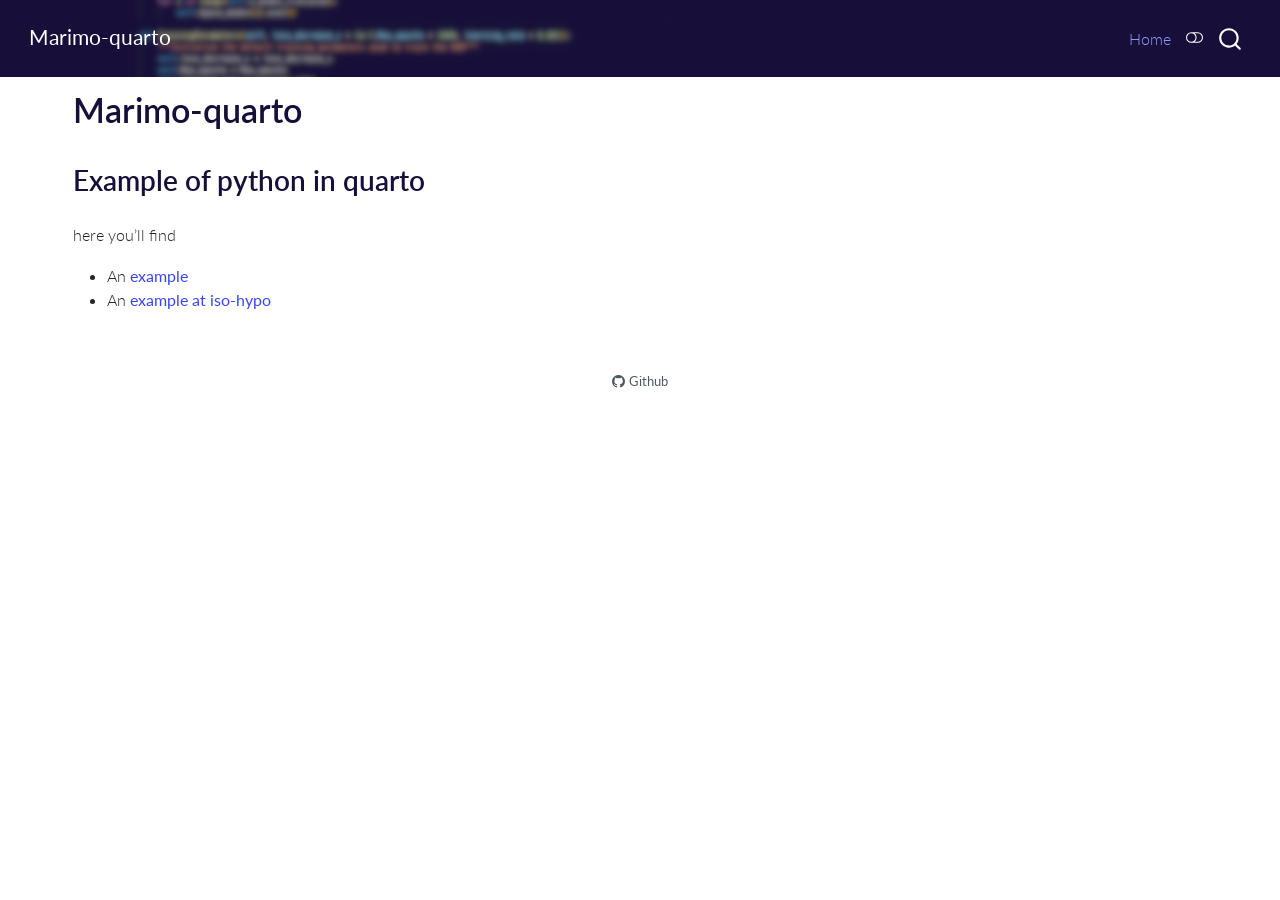
==== commit 70bfa080: "Built site for gh-pages" ====
--- a/index.html
+++ b/index.html
@@ -79,7 +79,7 @@
 <link rel="stylesheet" href="styles.css">
 <meta property="og:title" content="Marimo-quarto">
 <meta property="og:description" content="Marimo quarto test">
-<meta property="og:image" content="avatar.jpg">
+<meta property="og:image" content="https://AlexandreDabySeesaram.github.io/quarto_python/avatar.jpg">
 <meta property="og:site_name" content="Marimo-quarto">
 </head>
 
@@ -297,6 +297,7 @@
 <p>here you’ll find</p>
 <ul>
 <li>An <a href="./salaries.html">example</a></li>
+<li>An <a href="./salaries_iso_hypo.html">example at iso-hypo</a></li>
 </ul>
 
 
@@ -391,7 +392,7 @@
     }
       var localhostRegex = new RegExp(/^(?:http|https):\/\/localhost\:?[0-9]*\//);
       var mailtoRegex = new RegExp(/^mailto:/);
-        var filterRegex = new RegExp('/' + window.location.host + '/');
+        var filterRegex = new RegExp("https:\/\/AlexandreDabySeesaram\.github\.io\/quarto_python\/");
       var isInternal = (href) => {
           return filterRegex.test(href) || localhostRegex.test(href) || mailtoRegex.test(href);
       }
--- a/styles.css
+++ b/styles.css
@@ -18,3 +18,14 @@
   
 
 
+.green {
+  color: #52be80; /* Text color */
+}
+
+.blue {
+  color: #1f77b4; /* Text color */
+}
+
+.orange {
+  color: #d95f02; /* Text color */
+}
